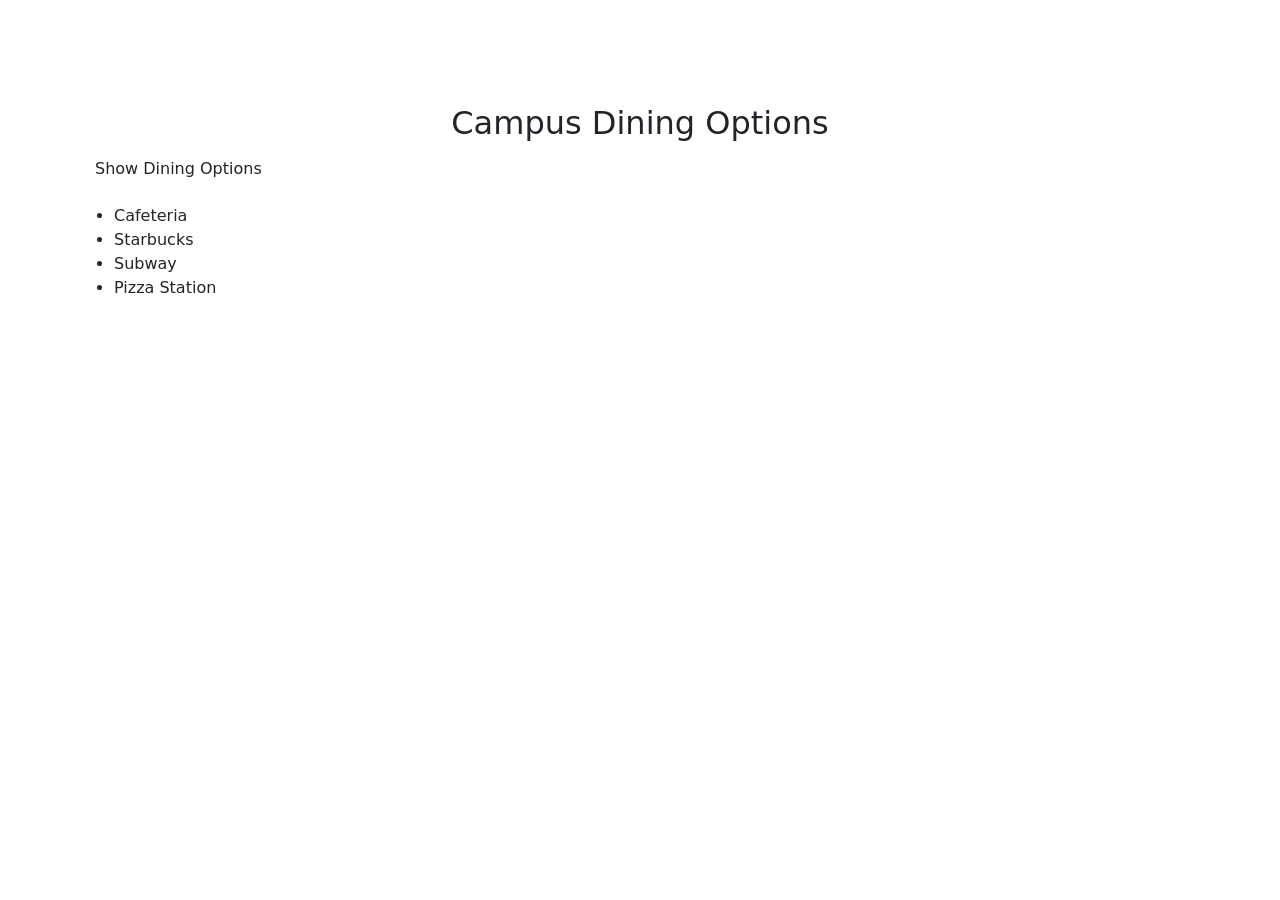
==== campus-life-app/dining.html @ 5ec0c07e "Created basic campus life website" ====
<!DOCTYPE html>
<html lang="en">

<head>

<meta charset="UTF-8">

<meta name="viewport"
content="width=device-width, initial-scale=1">

<title>Dining</title>

<link
href="https://cdn.jsdelivr.net/npm/bootstrap@5.3.0/dist/css/bootstrap.min.css"
rel="stylesheet">

<link rel="stylesheet"
href="css/style.css">

</head>

<body>

<nav class="navbar navbar-dark bg-navy">

<div class="container">

<a class="navbar-brand"
href="index.html">

Campus Life App

</a>

</div>

</nav>

<div class="container mt-5">

<h2 class="text-center">

Campus Dining Options

</h2>

<button
class="btn btn-navy"
onclick="toggleDining()">

Show Dining Options

</button>

<ul id="diningList"
class="mt-3">

<li>Cafeteria</li>
<li>Starbucks</li>
<li>Subway</li>
<li>Pizza Station</li>

</ul>

</div>

<script src="js/script.js"></script>

</body>

</html>
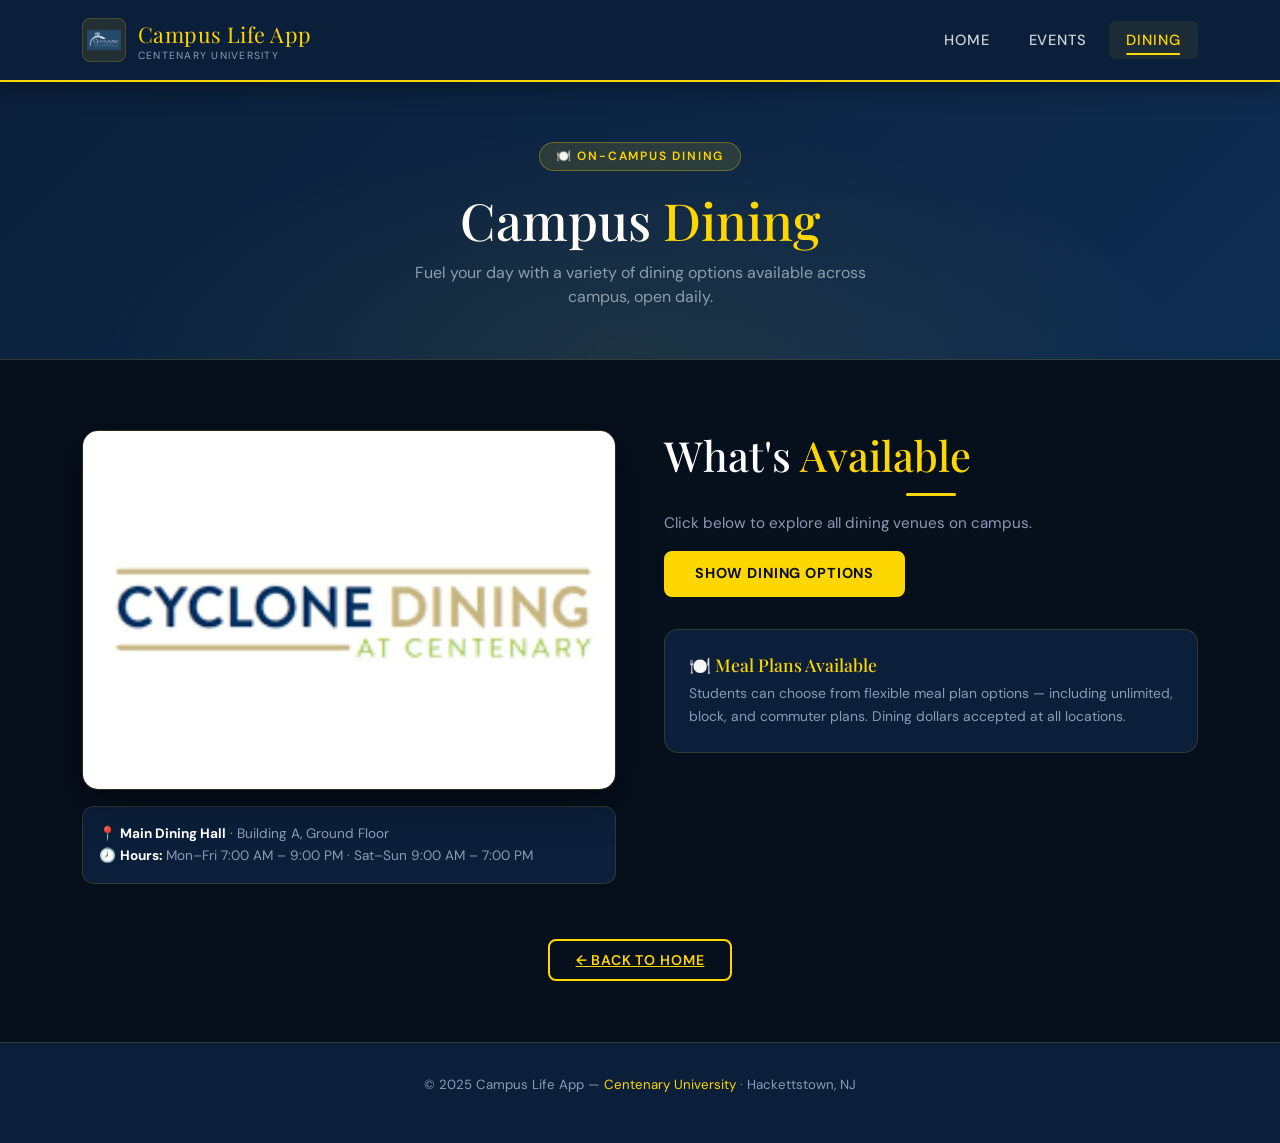
==== commit a3714e45: "final MVP updates" ====
--- a/campus-life-app/dining.html
+++ b/campus-life-app/dining.html
@@ -1,71 +1,140 @@
 <!DOCTYPE html>
 <html lang="en">
-
 <head>
-
-<meta charset="UTF-8">
-
-<meta name="viewport"
-content="width=device-width, initial-scale=1">
-
-<title>Dining</title>
-
-<link
-href="https://cdn.jsdelivr.net/npm/bootstrap@5.3.0/dist/css/bootstrap.min.css"
-rel="stylesheet">
-
-<link rel="stylesheet"
-href="css/style.css">
-
+  <meta charset="UTF-8" />
+  <meta name="viewport" content="width=device-width, initial-scale=1.0" />
+  <title>Campus Life App — Dining</title>
+  <link rel="stylesheet" href="https://cdn.jsdelivr.net/npm/bootstrap@5.3.3/dist/css/bootstrap.min.css" />
+  <link rel="stylesheet" href="css/style.css" />
 </head>
-
 <body>
 
-<nav class="navbar navbar-dark bg-navy">
+  <!-- ═══ NAVBAR ═══════════════════════════════════════════════════ -->
+  <nav class="navbar navbar-expand-lg">
+    <div class="container">
+      <a class="navbar-brand" href="index.html">
+        <img src="images/centenary-logo.png" alt="Campus Life Logo" />
+        <span>
+          Campus Life App
+          <span class="brand-sub">Centenary University</span>
+        </span>
+      </a>
+      <button class="navbar-toggler" type="button"
+              data-bs-toggle="collapse" data-bs-target="#navMenu"
+              aria-controls="navMenu" aria-expanded="false"
+              aria-label="Toggle navigation">
+        <span class="navbar-toggler-icon"></span>
+      </button>
+      <div class="collapse navbar-collapse justify-content-end" id="navMenu">
+        <ul class="navbar-nav gap-1">
+          <li class="nav-item"><a class="nav-link" href="index.html">Home</a></li>
+          <li class="nav-item"><a class="nav-link" href="events.html">Events</a></li>
+          <li class="nav-item"><a class="nav-link" href="dining.html">Dining</a></li>
+        </ul>
+      </div>
+    </div>
+  </nav>
 
-<div class="container">
+  <!-- ═══ PAGE HERO ════════════════════════════════════════════════ -->
+  <section class="page-hero">
+    <div class="container">
+      <div class="hero-badge">🍽️ On-Campus Dining</div>
+      <h1>Campus <span style="color:var(--gold);">Dining</span></h1>
+      <p>Fuel your day with a variety of dining options available across campus, open daily.</p>
+    </div>
+  </section>
 
-<a class="navbar-brand"
-href="index.html">
+  <!-- ═══ DINING SECTION ════════════════════════════════════════════ -->
+  <section class="dining-section">
+    <div class="container">
+      <div class="row g-5 align-items-start">
 
-Campus Life App
+        <!-- Dining Image -->
+        <div class="col-lg-6">
+          <img src="images/dining.png" alt="Campus Dining Hall" class="dining-hero-img" />
+          <div class="mt-3 p-3" style="background:var(--navy); border:1px solid var(--border); border-radius:12px;">
+            <p style="color:var(--text-muted); font-size:0.85rem; margin:0; line-height:1.6;">
+              📍 <strong style="color:var(--white);">Main Dining Hall</strong> · Building A, Ground Floor<br>
+              🕗 <strong style="color:var(--white);">Hours:</strong> Mon–Fri 7:00 AM – 9:00 PM · Sat–Sun 9:00 AM – 7:00 PM
+            </p>
+          </div>
+        </div>
 
-</a>
+        <!-- Dining Options -->
+        <div class="col-lg-6">
+          <h2 class="section-title mb-1">What's <span>Available</span></h2>
+          <div class="section-divider"></div>
+          <p class="section-subtitle mb-3">
+            Click below to explore all dining venues on campus.
+          </p>
 
-</div>
+          <button class="btn-gold mb-2" id="dining-btn" onclick="toggleDining()">
+            Show Dining Options
+          </button>
 
-</nav>
+          <!-- Dining List (toggled) -->
+          <div id="dining-list" class="dining-options-list">
 
-<div class="container mt-5">
+            <div class="dining-item">
+              <div class="dining-icon">🍱</div>
+              <div class="dining-info">
+                <h6>Cafeteria</h6>
+                <span>Hot meals, salad bar, soup, and daily specials · 7AM–9PM</span>
+              </div>
+            </div>
 
-<h2 class="text-center">
+            <div class="dining-item">
+              <div class="dining-icon">☕</div>
+              <div class="dining-info">
+                <h6>Starbucks</h6>
+                <span>Coffee, teas, frappuccinos, and pastries · 7AM–7PM</span>
+              </div>
+            </div>
 
-Campus Dining Options
+            <div class="dining-item">
+              <div class="dining-icon">🥖</div>
+              <div class="dining-info">
+                <h6>Subway</h6>
+                <span>Build-your-own subs and wraps · 10AM–8PM</span>
+              </div>
+            </div>
 
-</h2>
+            <div class="dining-item">
+              <div class="dining-icon">🍕</div>
+              <div class="dining-info">
+                <h6>Pizza Station</h6>
+                <span>Fresh-baked pizza by the slice or whole pie · 11AM–9PM</span>
+              </div>
+            </div>
 
-<button
-class="btn btn-navy"
-onclick="toggleDining()">
+          </div><!-- /dining-list -->
 
-Show Dining Options
+          <!-- Meal Plan CTA -->
+          <div class="mt-4 p-4" style="background:var(--navy); border:1px solid var(--border); border-radius:14px;">
+            <h6 style="color:var(--gold); font-family:'Playfair Display',serif; font-size:1.1rem; margin-bottom:0.4rem;">🍽️ Meal Plans Available</h6>
+            <p style="color:var(--text-muted); font-size:0.87rem; line-height:1.65; margin:0;">
+              Students can choose from flexible meal plan options — including unlimited, block, and commuter plans. Dining dollars accepted at all locations.
+            </p>
+          </div>
+        </div>
 
-</button>
+      </div><!-- /row -->
 
-<ul id="diningList"
-class="mt-3">
+      <!-- Bottom CTA -->
+      <div class="text-center mt-5 pt-3">
+        <a href="index.html" class="btn-outline-gold">← Back to Home</a>
+      </div>
+    </div>
+  </section>
 
-<li>Cafeteria</li>
-<li>Starbucks</li>
-<li>Subway</li>
-<li>Pizza Station</li>
+  <!-- ═══ FOOTER ═════════════════════════════════════════════════════ -->
+  <footer>
+    <div class="container">
+      <p>© 2025 Campus Life App — <a href="#">Centenary University</a> · Hackettstown, NJ</p>
+    </div>
+  </footer>
 
-</ul>
-
-</div>
-
-<script src="js/script.js"></script>
-
+  <script src="https://cdn.jsdelivr.net/npm/bootstrap@5.3.3/dist/js/bootstrap.bundle.min.js"></script>
+  <script src="js/script.js"></script>
 </body>
-
-</html>+</html>
--- a/campus-life-app/css/style.css
+++ b/campus-life-app/css/style.css
@@ -0,0 +1,667 @@
+/* =============================================
+   CAMPUS LIFE APP — CUSTOM STYLES
+   Theme: Navy #0b1f3a | Gold #ffd700
+   ============================================= */
+
+@import url('https://fonts.googleapis.com/css2?family=Playfair+Display:wght@600;700&family=DM+Sans:wght@300;400;500;600&display=swap');
+
+:root {
+  --navy: #0b1f3a;
+  --navy-light: #132947;
+  --navy-dark: #060f1c;
+  --gold: #ffd700;
+  --gold-dark: #e6c200;
+  --gold-light: #fff3a3;
+  --white: #ffffff;
+  --off-white: #f8f9fc;
+  --text-muted: #8a9bb5;
+  --border: rgba(255,215,0,0.15);
+}
+
+* {
+  box-sizing: border-box;
+  margin: 0;
+  padding: 0;
+}
+
+body {
+  font-family: 'DM Sans', sans-serif;
+  background-color: var(--navy-dark);
+  color: var(--white);
+  min-height: 100vh;
+}
+
+/* ── NAVBAR ─────────────────────────────────── */
+.navbar {
+  background: var(--navy) !important;
+  border-bottom: 2px solid var(--gold);
+  padding: 0.8rem 1.5rem;
+  box-shadow: 0 4px 24px rgba(0,0,0,0.4);
+  position: sticky;
+  top: 0;
+  z-index: 1000;
+}
+
+.navbar-brand {
+  display: flex;
+  align-items: center;
+  gap: 0.75rem;
+  font-family: 'Playfair Display', serif;
+  font-size: 1.35rem;
+  color: var(--gold) !important;
+  letter-spacing: 0.02em;
+  text-decoration: none;
+}
+
+.navbar-brand img {
+  width: 44px;
+  height: 44px;
+  object-fit: contain;
+  border-radius: 8px;
+  background: rgba(255,215,0,0.1);
+  padding: 4px;
+  border: 1px solid var(--border);
+}
+
+.navbar-brand .brand-sub {
+  font-family: 'DM Sans', sans-serif;
+  font-size: 0.65rem;
+  font-weight: 400;
+  color: var(--text-muted);
+  display: block;
+  line-height: 1;
+  letter-spacing: 0.12em;
+  text-transform: uppercase;
+}
+
+.navbar-toggler {
+  border: 1px solid var(--gold) !important;
+  padding: 0.35rem 0.6rem;
+}
+
+.navbar-toggler-icon {
+  background-image: url("data:image/svg+xml,%3csvg xmlns='http://www.w3.org/2000/svg' viewBox='0 0 30 30'%3e%3cpath stroke='%23ffd700' stroke-linecap='round' stroke-miterlimit='10' stroke-width='2' d='M4 7h22M4 15h22M4 23h22'/%3e%3c/svg%3e") !important;
+}
+
+.navbar-nav .nav-link {
+  color: rgba(255,255,255,0.8) !important;
+  font-weight: 500;
+  font-size: 0.92rem;
+  letter-spacing: 0.06em;
+  text-transform: uppercase;
+  padding: 0.5rem 1.1rem !important;
+  border-radius: 6px;
+  transition: all 0.22s ease;
+  position: relative;
+}
+
+.navbar-nav .nav-link::after {
+  content: '';
+  position: absolute;
+  bottom: 4px;
+  left: 50%;
+  transform: translateX(-50%);
+  width: 0;
+  height: 2px;
+  background: var(--gold);
+  border-radius: 2px;
+  transition: width 0.22s ease;
+}
+
+.navbar-nav .nav-link:hover,
+.navbar-nav .nav-link.active {
+  color: var(--gold) !important;
+  background: rgba(255,215,0,0.07);
+}
+
+.navbar-nav .nav-link:hover::after,
+.navbar-nav .nav-link.active::after {
+  width: 60%;
+}
+
+/* ── HERO ────────────────────────────────────── */
+.hero-section {
+  background: linear-gradient(135deg, var(--navy) 0%, #0e2d52 50%, #0b1f3a 100%);
+  padding: 90px 0 80px;
+  text-align: center;
+  position: relative;
+  overflow: hidden;
+  border-bottom: 1px solid var(--border);
+}
+
+.hero-section::before {
+  content: '';
+  position: absolute;
+  inset: 0;
+  background:
+    radial-gradient(ellipse at 20% 50%, rgba(255,215,0,0.08) 0%, transparent 55%),
+    radial-gradient(ellipse at 80% 20%, rgba(255,215,0,0.06) 0%, transparent 45%);
+  pointer-events: none;
+}
+
+.hero-section::after {
+  content: '';
+  position: absolute;
+  bottom: 0; left: 0; right: 0;
+  height: 1px;
+  background: linear-gradient(90deg, transparent, var(--gold), transparent);
+}
+
+.hero-badge {
+  display: inline-block;
+  background: rgba(255,215,0,0.12);
+  color: var(--gold);
+  border: 1px solid rgba(255,215,0,0.3);
+  border-radius: 20px;
+  padding: 0.3rem 1rem;
+  font-size: 0.75rem;
+  font-weight: 600;
+  letter-spacing: 0.15em;
+  text-transform: uppercase;
+  margin-bottom: 1.2rem;
+}
+
+.hero-section h1 {
+  font-family: 'Playfair Display', serif;
+  font-size: clamp(2.4rem, 6vw, 4.2rem);
+  line-height: 1.1;
+  color: var(--white);
+  margin-bottom: 1.2rem;
+}
+
+.hero-section h1 span {
+  color: var(--gold);
+  position: relative;
+}
+
+.hero-section p {
+  font-size: 1.1rem;
+  color: var(--text-muted);
+  max-width: 560px;
+  margin: 0 auto 2rem;
+  line-height: 1.7;
+}
+
+/* ── BUTTONS ─────────────────────────────────── */
+.btn-gold {
+  background: var(--gold);
+  color: var(--navy-dark);
+  font-weight: 700;
+  font-size: 0.9rem;
+  letter-spacing: 0.06em;
+  border: 2px solid var(--gold);
+  border-radius: 8px;
+  padding: 0.65rem 1.8rem;
+  transition: all 0.22s ease;
+  text-transform: uppercase;
+  font-family: 'DM Sans', sans-serif;
+  cursor: pointer;
+}
+
+.btn-gold:hover {
+  background: var(--gold-dark);
+  border-color: var(--gold-dark);
+  color: var(--navy-dark);
+  transform: translateY(-2px);
+  box-shadow: 0 6px 20px rgba(255,215,0,0.3);
+}
+
+.btn-outline-gold {
+  background: transparent;
+  color: var(--gold);
+  font-weight: 600;
+  font-size: 0.88rem;
+  letter-spacing: 0.06em;
+  border: 2px solid var(--gold);
+  border-radius: 8px;
+  padding: 0.6rem 1.6rem;
+  transition: all 0.22s ease;
+  text-transform: uppercase;
+  font-family: 'DM Sans', sans-serif;
+  cursor: pointer;
+}
+
+.btn-outline-gold:hover {
+  background: var(--gold);
+  color: var(--navy-dark);
+  transform: translateY(-2px);
+  box-shadow: 0 6px 20px rgba(255,215,0,0.25);
+}
+
+/* ── MESSAGE BOX ─────────────────────────────── */
+.message-box {
+  display: none;
+  margin-top: 1.2rem;
+  padding: 1rem 1.6rem;
+  background: rgba(255,215,0,0.1);
+  border: 1px solid rgba(255,215,0,0.3);
+  border-radius: 10px;
+  color: var(--gold-light);
+  font-size: 1rem;
+  font-weight: 500;
+  animation: fadeIn 0.35s ease;
+  max-width: 480px;
+  margin-left: auto;
+  margin-right: auto;
+}
+
+@keyframes fadeIn {
+  from { opacity: 0; transform: translateY(8px); }
+  to   { opacity: 1; transform: translateY(0); }
+}
+
+/* ── CAROUSEL ────────────────────────────────── */
+.campus-carousel {
+  margin: 0;
+  border-top: 2px solid var(--border);
+  border-bottom: 2px solid var(--border);
+}
+
+.campus-carousel .carousel-inner {
+  max-height: 480px;
+}
+
+.campus-carousel .carousel-item img {
+  width: 100%;
+  height: 480px;
+  object-fit: cover;
+  object-position: center;
+  filter: brightness(0.82);
+}
+
+.campus-carousel .carousel-caption {
+  background: linear-gradient(transparent, rgba(11,31,58,0.85));
+  padding: 2rem 2rem 1.5rem;
+  border-radius: 0;
+  bottom: 0; left: 0; right: 0;
+  text-align: left;
+}
+
+.campus-carousel .carousel-caption h5 {
+  font-family: 'Playfair Display', serif;
+  font-size: 1.8rem;
+  color: var(--white);
+  margin-bottom: 0.3rem;
+}
+
+.campus-carousel .carousel-caption p {
+  color: rgba(255,255,255,0.75);
+  font-size: 0.95rem;
+}
+
+.campus-carousel .carousel-control-prev,
+.campus-carousel .carousel-control-next {
+  width: 60px;
+  opacity: 1;
+}
+
+.campus-carousel .carousel-control-prev-icon,
+.campus-carousel .carousel-control-next-icon {
+  width: 40px;
+  height: 40px;
+  background-color: rgba(255,215,0,0.2);
+  border-radius: 50%;
+  border: 1px solid rgba(255,215,0,0.4);
+  background-size: 18px;
+}
+
+.campus-carousel .carousel-indicators [data-bs-target] {
+  background-color: var(--gold);
+  width: 28px;
+  height: 3px;
+  border-radius: 2px;
+  border: none;
+  opacity: 0.4;
+}
+
+.campus-carousel .carousel-indicators .active {
+  opacity: 1;
+}
+
+/* ── SECTION STYLES ──────────────────────────── */
+.section-title {
+  font-family: 'Playfair Display', serif;
+  font-size: clamp(1.8rem, 4vw, 2.6rem);
+  color: var(--white);
+  margin-bottom: 0.5rem;
+}
+
+.section-title span {
+  color: var(--gold);
+}
+
+.section-subtitle {
+  color: var(--text-muted);
+  font-size: 0.95rem;
+  margin-bottom: 2.5rem;
+}
+
+.section-divider {
+  width: 50px;
+  height: 3px;
+  background: var(--gold);
+  border-radius: 2px;
+  margin: 0.8rem auto 1rem;
+}
+
+/* ── WEATHER ─────────────────────────────────── */
+.weather-section {
+  background: var(--navy);
+  padding: 60px 0;
+  border-top: 1px solid var(--border);
+}
+
+.weather-card {
+  background: var(--navy-light);
+  border: 1px solid var(--border);
+  border-radius: 16px;
+  padding: 2.5rem;
+  text-align: center;
+  max-width: 480px;
+  margin: 0 auto;
+  box-shadow: 0 8px 32px rgba(0,0,0,0.3);
+}
+
+.weather-card h3 {
+  font-family: 'Playfair Display', serif;
+  color: var(--gold);
+  font-size: 1.5rem;
+  margin-bottom: 0.3rem;
+}
+
+.weather-card .location {
+  color: var(--text-muted);
+  font-size: 0.85rem;
+  margin-bottom: 1.5rem;
+  letter-spacing: 0.08em;
+  text-transform: uppercase;
+}
+
+#weather-result {
+  margin-top: 1.5rem;
+  padding: 1.2rem;
+  background: rgba(255,215,0,0.07);
+  border: 1px solid var(--border);
+  border-radius: 12px;
+  display: none;
+  animation: fadeIn 0.35s ease;
+}
+
+#weather-result .temp {
+  font-family: 'Playfair Display', serif;
+  font-size: 3.5rem;
+  color: var(--gold);
+  line-height: 1;
+}
+
+#weather-result .weather-label {
+  color: var(--text-muted);
+  font-size: 0.9rem;
+  margin-top: 0.3rem;
+}
+
+#weather-result .weather-detail {
+  color: rgba(255,255,255,0.6);
+  font-size: 0.82rem;
+  margin-top: 0.8rem;
+}
+
+/* ── CARDS ───────────────────────────────────── */
+.events-section {
+  padding: 70px 0;
+  background: var(--navy-dark);
+}
+
+.event-card {
+  background: var(--navy);
+  border: 1px solid var(--border);
+  border-radius: 16px;
+  overflow: hidden;
+  transition: all 0.3s ease;
+  height: 100%;
+  box-shadow: 0 4px 20px rgba(0,0,0,0.25);
+}
+
+.event-card:hover {
+  transform: translateY(-6px);
+  border-color: rgba(255,215,0,0.35);
+  box-shadow: 0 12px 36px rgba(0,0,0,0.4), 0 0 0 1px rgba(255,215,0,0.15);
+}
+
+.event-card img {
+  width: 100%;
+  height: 200px;
+  object-fit: cover;
+  object-position: center;
+  filter: brightness(0.85);
+  transition: filter 0.3s ease;
+}
+
+.event-card:hover img {
+  filter: brightness(0.95);
+}
+
+.event-card .card-body {
+  padding: 1.6rem;
+}
+
+.event-card .event-tag {
+  font-size: 0.7rem;
+  font-weight: 700;
+  letter-spacing: 0.14em;
+  text-transform: uppercase;
+  color: var(--gold);
+  margin-bottom: 0.5rem;
+}
+
+.event-card .card-title {
+  font-family: 'Playfair Display', serif;
+  font-size: 1.3rem;
+  color: var(--white);
+  margin-bottom: 0.6rem;
+}
+
+.event-card .card-text {
+  color: var(--text-muted);
+  font-size: 0.9rem;
+  line-height: 1.65;
+  margin-bottom: 1.2rem;
+}
+
+.event-card .event-meta {
+  display: flex;
+  gap: 1rem;
+  margin-bottom: 1rem;
+  font-size: 0.8rem;
+  color: rgba(255,255,255,0.45);
+}
+
+.register-msg {
+  display: none;
+  margin-top: 0.8rem;
+  padding: 0.6rem 0.9rem;
+  background: rgba(255,215,0,0.1);
+  border: 1px solid rgba(255,215,0,0.25);
+  border-radius: 8px;
+  color: var(--gold-light);
+  font-size: 0.85rem;
+  animation: fadeIn 0.3s ease;
+}
+
+/* ── DINING ──────────────────────────────────── */
+.dining-section {
+  padding: 70px 0;
+  background: var(--navy-dark);
+}
+
+.dining-hero-img {
+  width: 100%;
+  height: 360px;
+  object-fit: cover;
+  border-radius: 16px;
+  border: 1px solid var(--border);
+  box-shadow: 0 12px 40px rgba(0,0,0,0.4);
+}
+
+.dining-options-list {
+  display: none;
+  margin-top: 1.5rem;
+  animation: fadeIn 0.35s ease;
+}
+
+.dining-item {
+  display: flex;
+  align-items: center;
+  gap: 1rem;
+  padding: 1.1rem 1.4rem;
+  background: var(--navy);
+  border: 1px solid var(--border);
+  border-radius: 12px;
+  margin-bottom: 0.75rem;
+  transition: all 0.22s ease;
+}
+
+.dining-item:hover {
+  border-color: rgba(255,215,0,0.35);
+  background: var(--navy-light);
+  transform: translateX(4px);
+}
+
+.dining-item .dining-icon {
+  font-size: 1.6rem;
+  width: 46px;
+  height: 46px;
+  display: flex;
+  align-items: center;
+  justify-content: center;
+  background: rgba(255,215,0,0.1);
+  border-radius: 10px;
+  border: 1px solid var(--border);
+  flex-shrink: 0;
+}
+
+.dining-item .dining-info h6 {
+  color: var(--white);
+  font-weight: 600;
+  margin-bottom: 0.1rem;
+  font-size: 0.95rem;
+}
+
+.dining-item .dining-info span {
+  color: var(--text-muted);
+  font-size: 0.78rem;
+}
+
+/* ── PAGE HERO (events/dining) ───────────────── */
+.page-hero {
+  background: linear-gradient(135deg, var(--navy) 0%, #0e2d52 100%);
+  padding: 60px 0 50px;
+  border-bottom: 1px solid var(--border);
+  text-align: center;
+  position: relative;
+  overflow: hidden;
+}
+
+.page-hero::before {
+  content: '';
+  position: absolute;
+  inset: 0;
+  background: radial-gradient(ellipse at 50% 100%, rgba(255,215,0,0.07) 0%, transparent 60%);
+  pointer-events: none;
+}
+
+.page-hero h1 {
+  font-family: 'Playfair Display', serif;
+  font-size: clamp(2rem, 5vw, 3.2rem);
+  color: var(--white);
+  margin-bottom: 0.6rem;
+}
+
+.page-hero p {
+  color: var(--text-muted);
+  font-size: 1rem;
+  max-width: 500px;
+  margin: 0 auto;
+}
+
+/* ── FOOTER ──────────────────────────────────── */
+footer {
+  background: var(--navy);
+  border-top: 1px solid var(--border);
+  padding: 2rem 0;
+  text-align: center;
+  color: var(--text-muted);
+  font-size: 0.83rem;
+}
+
+footer a {
+  color: var(--gold);
+  text-decoration: none;
+}
+
+footer a:hover {
+  color: var(--gold-light);
+  text-decoration: underline;
+}
+
+/* ── STATS STRIP ─────────────────────────────── */
+.stats-strip {
+  background: var(--navy);
+  border-top: 1px solid var(--border);
+  border-bottom: 1px solid var(--border);
+  padding: 36px 0;
+}
+
+.stat-item {
+  text-align: center;
+  padding: 0.5rem;
+}
+
+.stat-item .stat-number {
+  font-family: 'Playfair Display', serif;
+  font-size: 2.4rem;
+  color: var(--gold);
+  line-height: 1;
+  display: block;
+}
+
+.stat-item .stat-label {
+  color: var(--text-muted);
+  font-size: 0.82rem;
+  letter-spacing: 0.1em;
+  text-transform: uppercase;
+  margin-top: 0.3rem;
+}
+
+/* ── RESPONSIVE ──────────────────────────────── */
+@media (max-width: 768px) {
+  .campus-carousel .carousel-item img {
+    height: 260px;
+  }
+  .campus-carousel .carousel-inner {
+    max-height: 260px;
+  }
+  .campus-carousel .carousel-caption h5 {
+    font-size: 1.2rem;
+  }
+  .campus-carousel .carousel-caption p {
+    display: none;
+  }
+  .dining-hero-img {
+    height: 240px;
+  }
+  .weather-card {
+    padding: 1.5rem;
+  }
+}
+
+@media (max-width: 576px) {
+  .hero-section {
+    padding: 60px 0 50px;
+  }
+  .events-section,
+  .dining-section,
+  .weather-section {
+    padding: 50px 0;
+  }
+}
